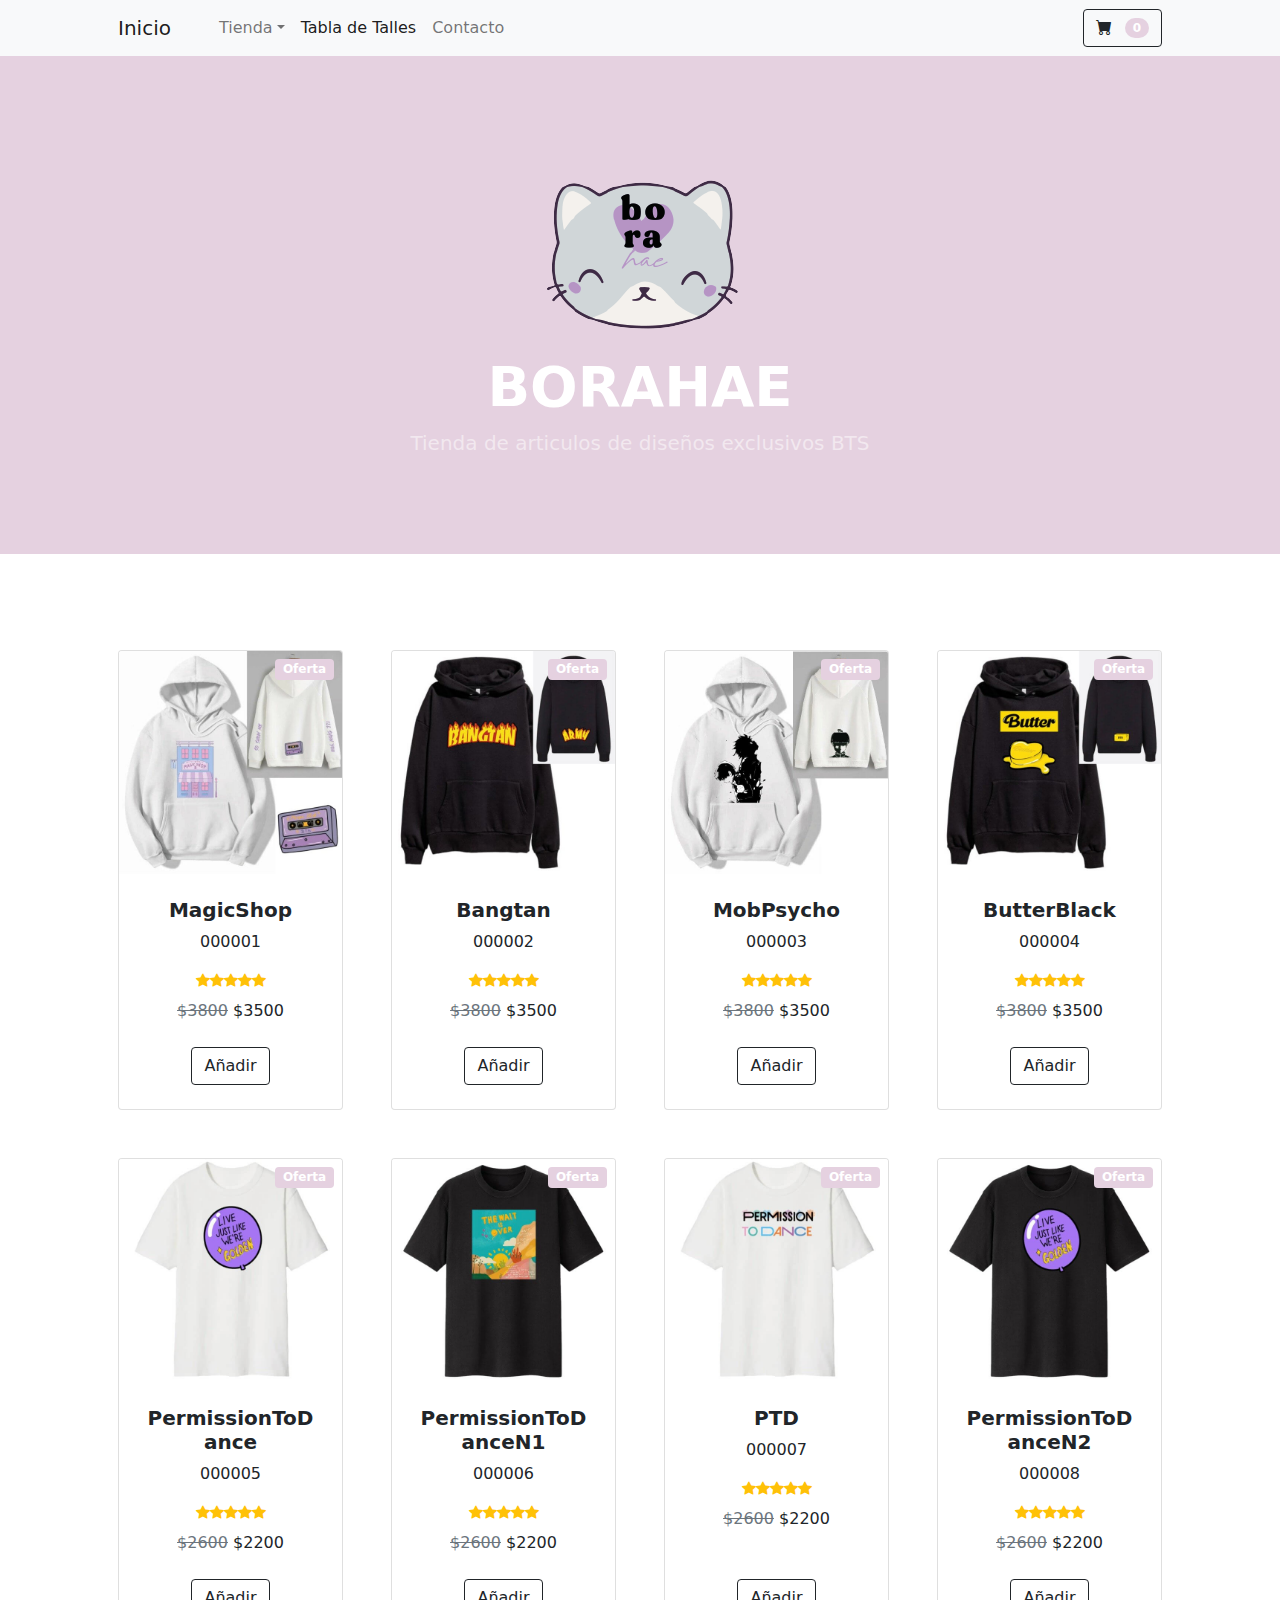
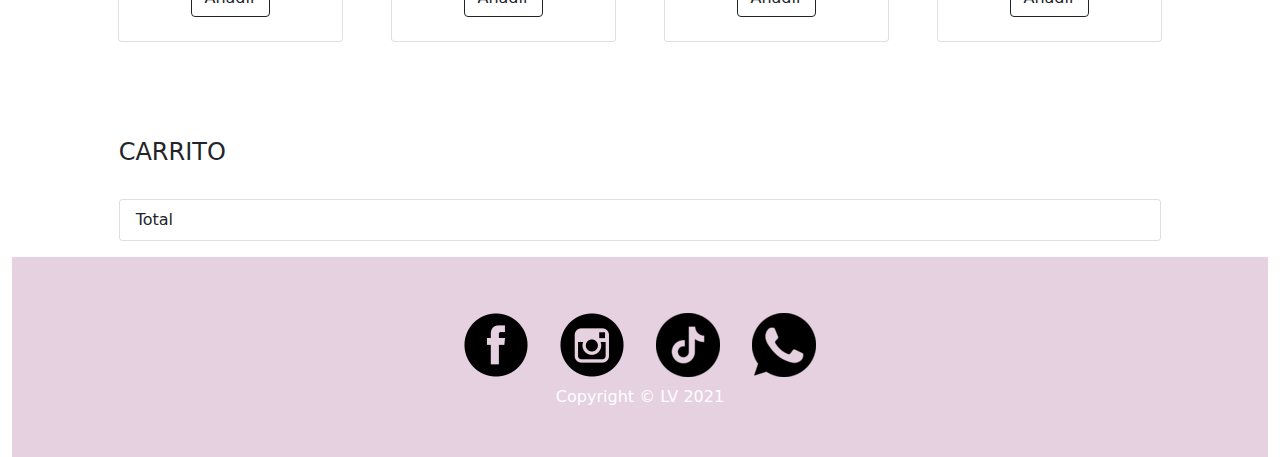
==== index.html @ a15b8973 "Add files via upload" ====
<!DOCTYPE html>
<html lang="en">
    <head>
        <meta charset="utf-8" />
        <meta name="viewport" content="width=device-width, initial-scale=1, shrink-to-fit=no" />
        <title>Tienda online de Borahae cba</title>
        <meta name="description" content="Esta es la tienda online de Borahae cba! Ingresá y conocé nuestra amplia variedad de productos.">
        <!-- Se incluira la url cuando este subida-->
        <meta property="og:url" content=""/>
        <meta property="og:type" content="website"/> 
        <meta property="og:title" content="Tienda online de Borahae cba"/>
        <meta property="og:description" content="Esta es la tienda online de Borahae cba! Ingresá y conocé nuestra amplia variedad de productos."/>
        <!-- Se incluira la url de imagen logo cuando este subida-->
        <meta property="og:image" content=""/>
        <meta name="keywords"  content="BTS, COREA, ARMY, KPOP">   
        <!-- Favicon-->
        <link rel="icon" type="image/x-icon" href="assets/favicon.ico" />
        <!-- Bootstrap icons-->
        <link href="https://cdn.jsdelivr.net/npm/bootstrap-icons@1.5.0/font/bootstrap-icons.css" rel="stylesheet" />
        <!-- Core theme CSS (includes Bootstrap)-->
        <link href="css/styles.css" rel="stylesheet" />
    </head>
    <body>
        <!-- Navigation-->
        <nav class="navbar navbar-expand-lg navbar-light bg-light">
            <div class="container px-4 px-lg-5">
                <a class="navbar-brand" href="index.html">Inicio</a>
                <button class="navbar-toggler" type="button" data-bs-toggle="collapse" data-bs-target="#navbarSupportedContent" aria-controls="navbarSupportedContent" aria-expanded="false" aria-label="Toggle navigation"><span class="navbar-toggler-icon"></span></button>
                <div class="collapse navbar-collapse" id="navbarSupportedContent">
                    <ul class="navbar-nav me-auto mb-2 mb-lg-0 ms-lg-4">
                        <li class="nav-item dropdown">
                            <a class="nav-link dropdown-toggle" id="navbarDropdown" href="#" role="button" data-bs-toggle="dropdown" aria-expanded="false">Tienda</a>
                            <ul class="dropdown-menu" aria-labelledby="navbarDropdown">
                                <li><a class="dropdown-item" href="pages/Productos.html">Todos los productos</a></li>
                                <li><hr class="dropdown-divider" /></li>
                                <li><a class="dropdown-item" href="pages/ProductosBuzos.html">Buzos/Hoodies</a></li>
                                <li><a class="dropdown-item" href="pages/ProductosRemeras.html">Remeras</a></li>
                            </ul>
                        </li>
                        <li class="nav-item"><a class="nav-link active" aria-current="page" href="pages/TablaTalles.html">Tabla de Talles</a></li>
                        <li class="nav-item"><a class="nav-link" href="pages/Contacto.html">Contacto</a></li>
                    </ul>
                    <form class="d-flex">
                        <button id="btnCarrito" class="btn btn-outline-dark boton-canasta">
                            <i class="bi-cart-fill me-1"></i>                           
                            <span id="iconCarrito" class="badge bg-dark text-white ms-1 rounded-pill">0</span>
                        </button>
                    </form>
                </div>
            </div>
        </nav>
        <!-- Header-->
        <header class="bg-dark py-5">
            <div class="container px-4 px-lg-5 my-5">
                <div class="text-center text-white">
                    <a href="index.html">
                        <img src="images/logo.png" class="img-fluid" alt="logo">						
                    </a>
					<h1 class="display-4 fw-bolder">BORAHAE</h1>
					<p class="lead fw-normal text-white-50 mb-0">Tienda de articulos de diseños exclusivos BTS</p>
                </div>                
            </div>                     
        </header>
        <!-- Section-->
        <section class="py-5">
            <div class="container px-4 px-lg-5 mt-5">
                <div id="divProductos" class="row gx-4 gx-lg-5 row-cols-2 row-cols-md-3 row-cols-xl-4 justify-content-center">
                </div>
            </div>             
        </section>

        <!-- Canasta -->
        <div class="canasta container-fluid" id="contenedor-general-canasta">
            <div class="row text-center justify-content-center">
                <div class="col-md-6 col-lg-10 order-md-last">
                    <h4 class="d-flex justify-content-between align-items-center mb-3">
                    <span class="text-dark">CARRITO</span>
                </h4>
                <ul id="listadoCarrito" class="list-group mb-3">                    
                </ul>
                <ul class="list-group mb-3">
                    <li class="list-group-item d-flex justify-content-between">
                        <span id="totalPagar">Total</span>
                        <strong></strong>
                    </li>
                </ul>
            </div>
        </div> 


        <!-- Footer-->
        <footer class="py-5 bg-dark">
            <div class="container">  
                <ul id="redSocial" class="nav justify-content-center">
                  </ul>           
            </div>
            <p class="m-0 text-center text-white">Copyright &copy; LV 2021</p>
        </footer>
        <!-- Bootstrap core JS-->

        <script src="https://cdn.jsdelivr.net/npm/bootstrap@5.0.2/dist/js/bootstrap.bundle.min.js"></script>
        <!--<script src="js/scripts.js"></script>-->
        <!--<script src="js/main.js"></script>-->


		<!-- Curso CoderJS-->
        <!--Link jquery-->
        <script src="https://code.jquery.com/jquery-3.6.0.min.js" integrity="sha256-/xUj+3OJU5yExlq6GSYGSHk7tPXikynS7ogEvDej/m4=" crossorigin="anonymous"></script>
        <!--Link js Propios-->
        <script src="js/carroProductos.js"></script>
        <script src="js/obtenerProductos.js"></script>
        <script src="js/obtenerRedes.js"></script>        
    </body>
</html>
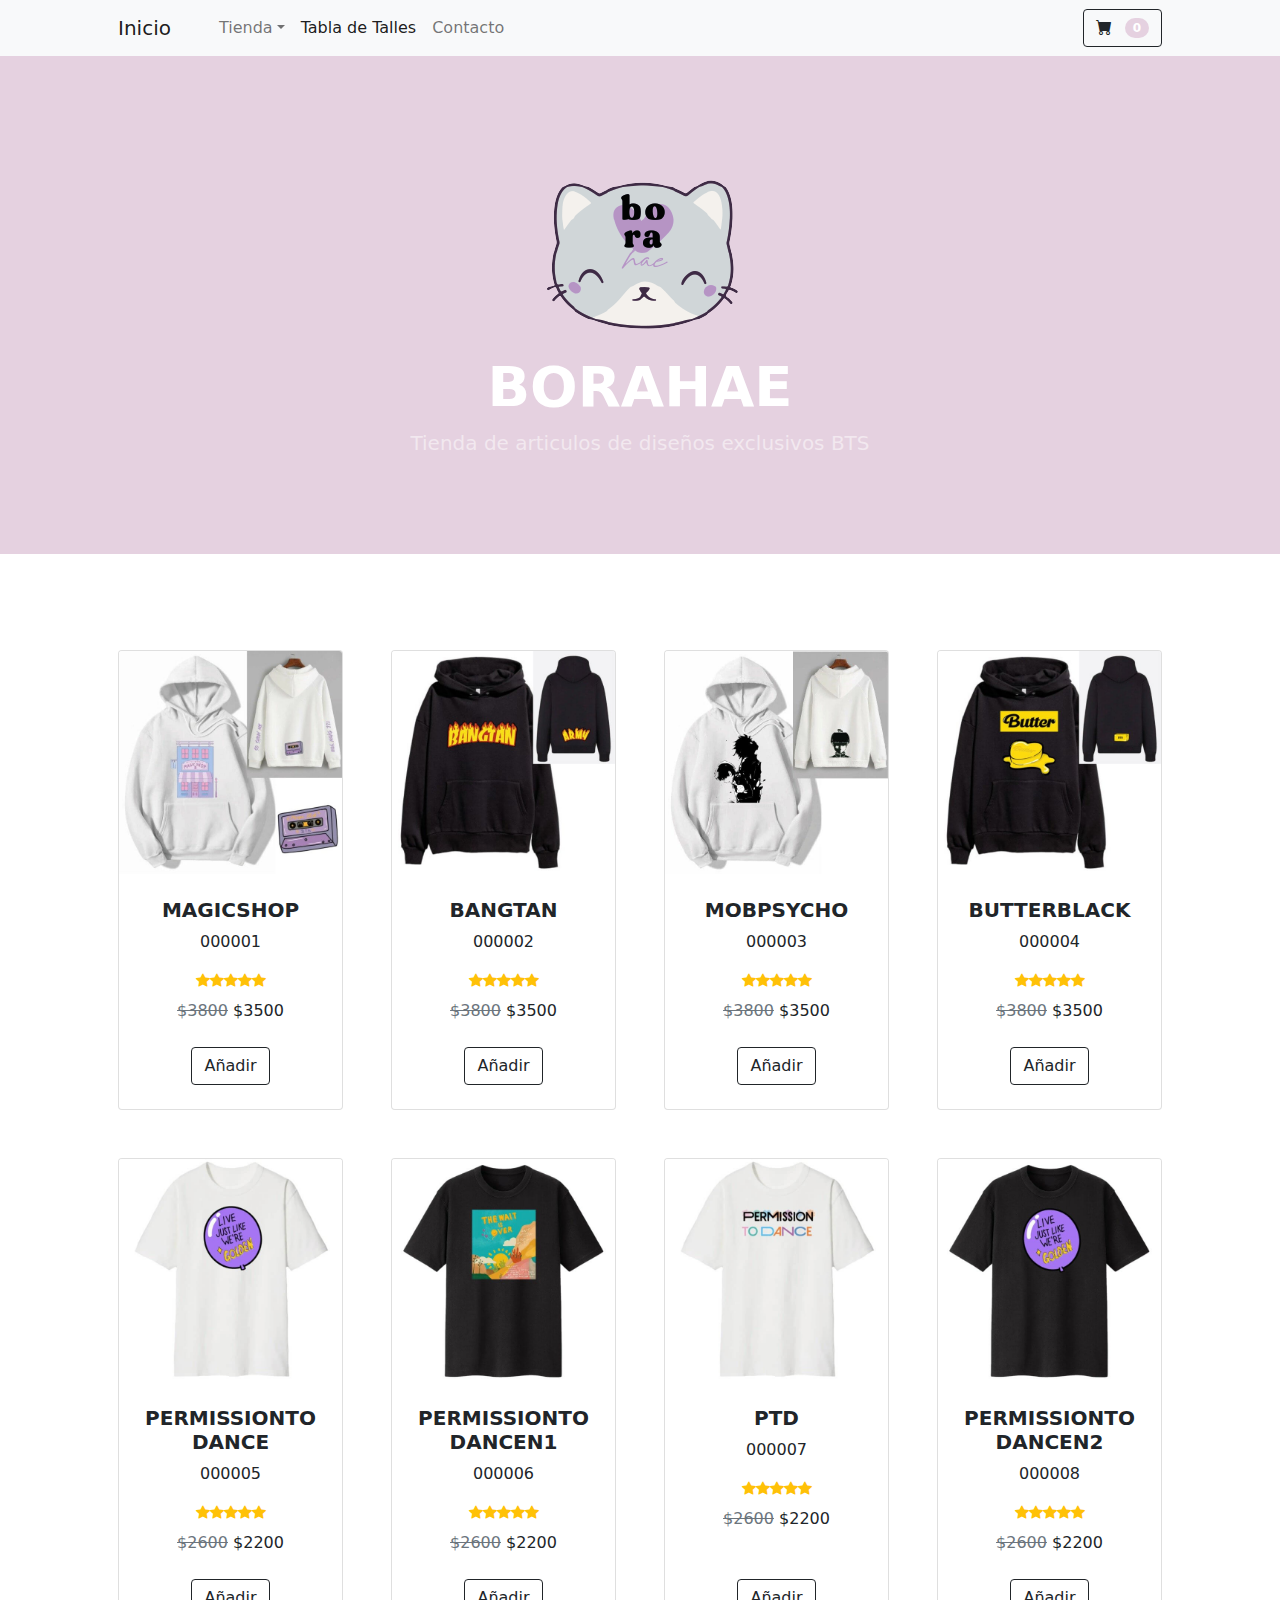
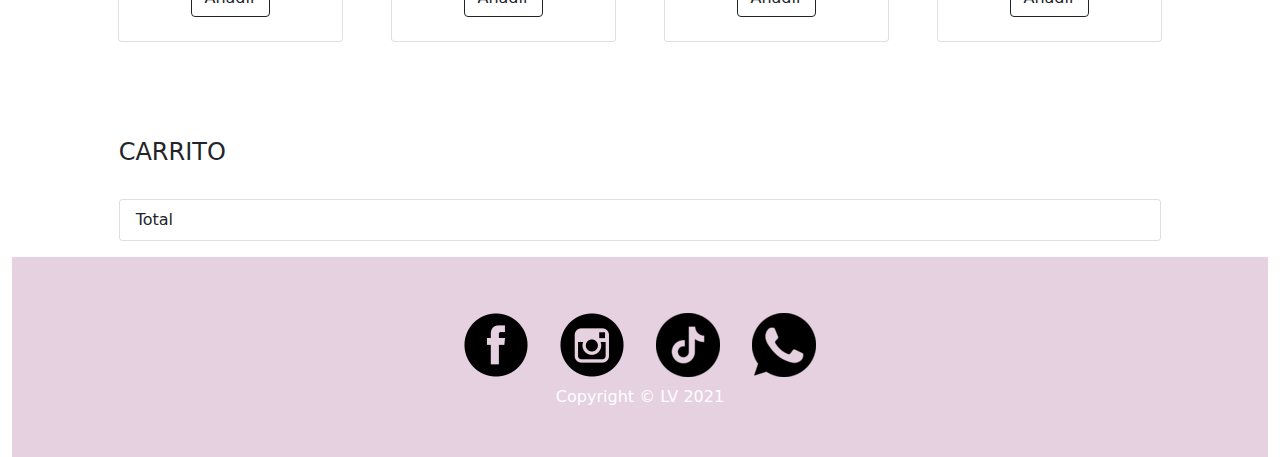
==== commit 7c56fd60: "Update index.html" ====
--- a/index.html
+++ b/index.html
@@ -111,4 +111,4 @@
         <script src="js/obtenerProductos.js"></script>
         <script src="js/obtenerRedes.js"></script>        
     </body>
-</html>+</html>
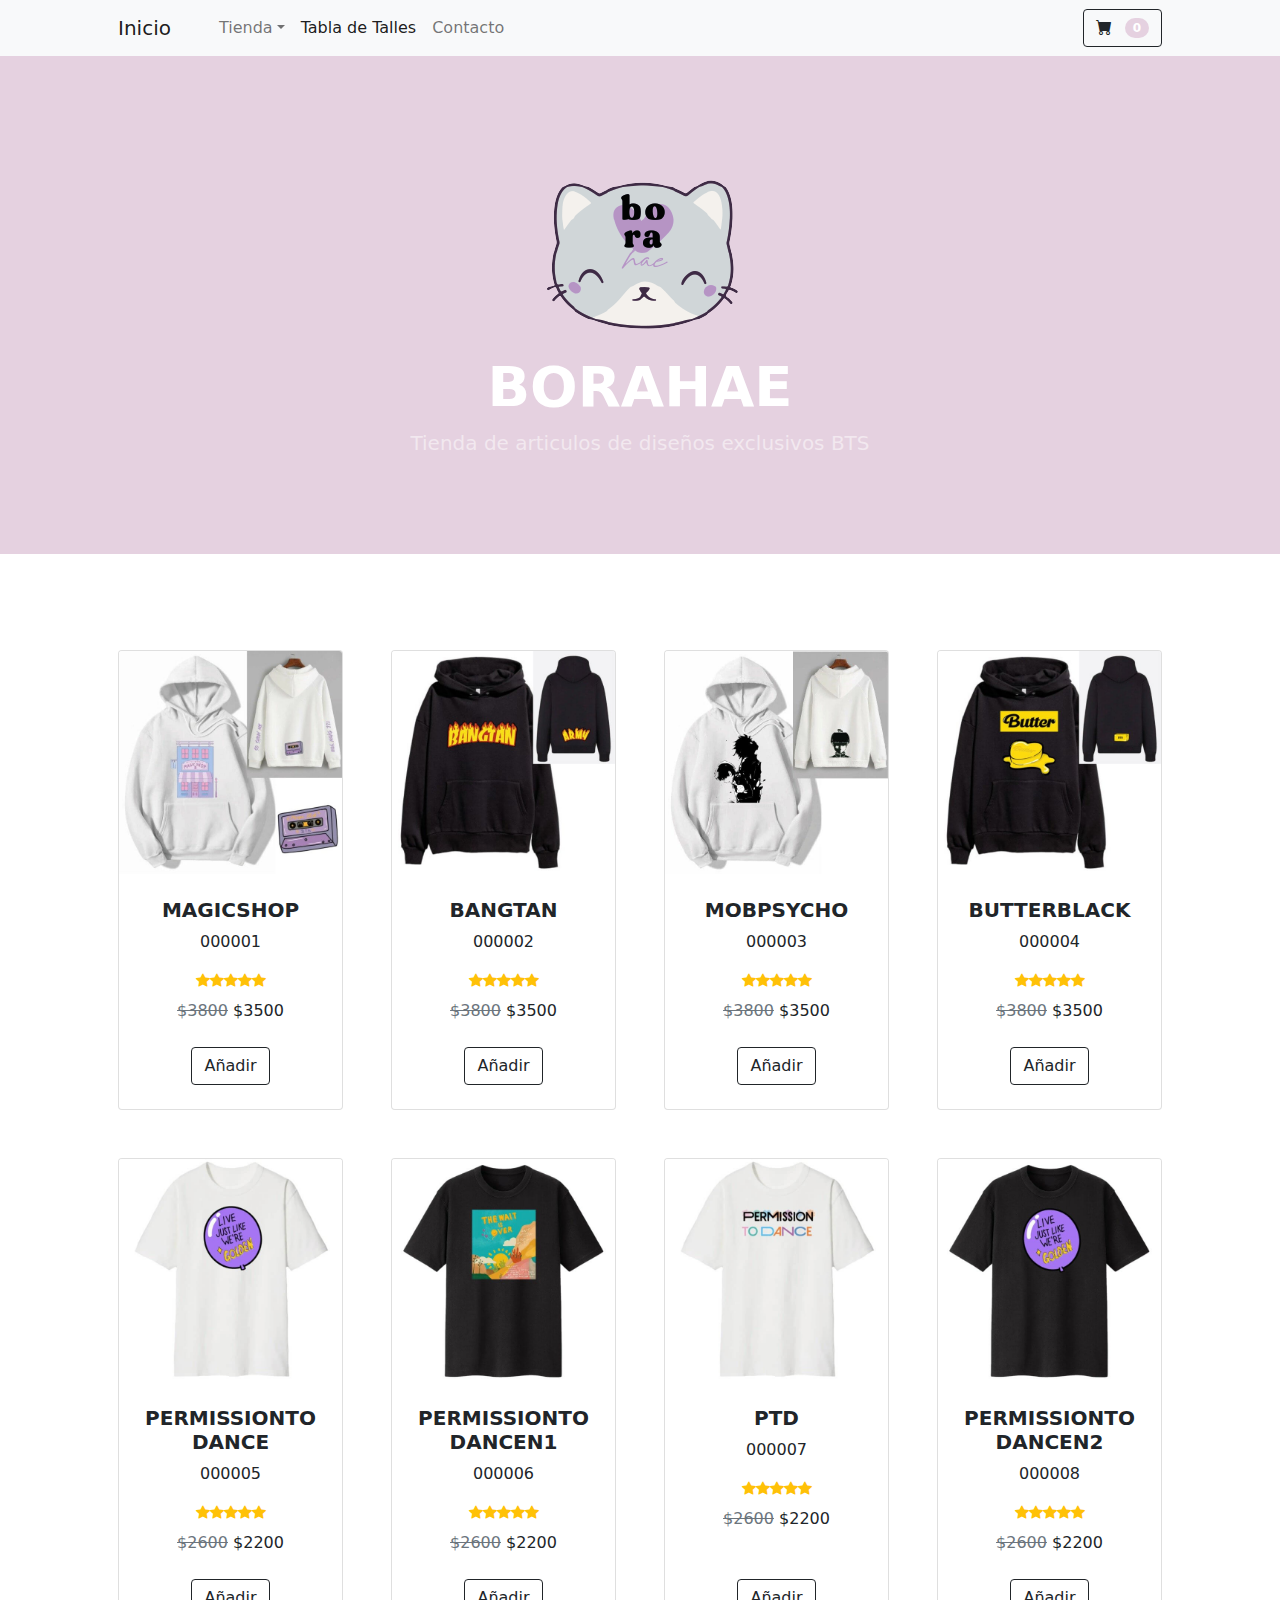
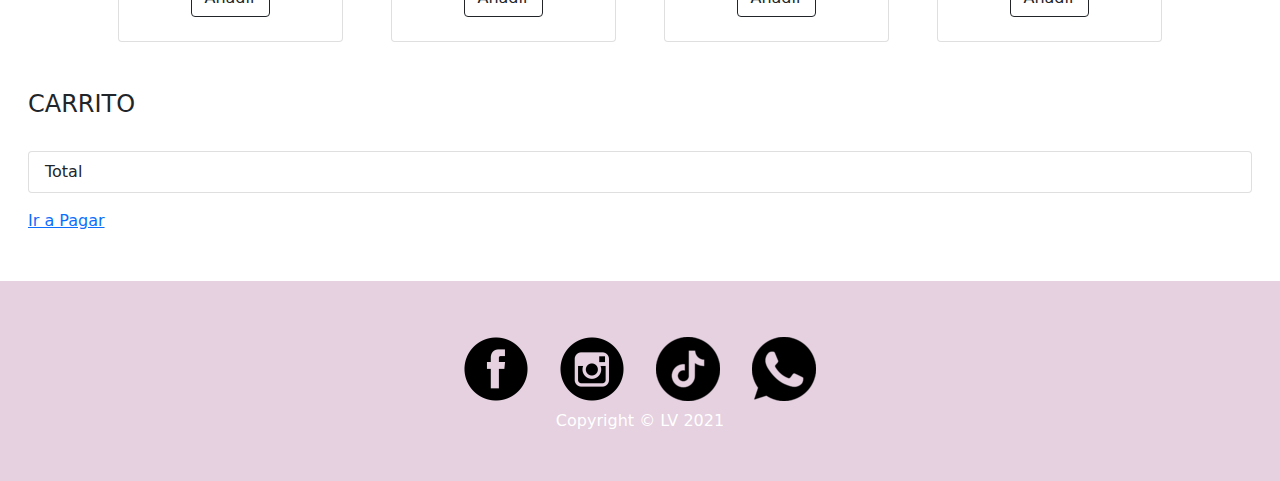
==== commit faeb2b92: "Update index.html" ====
--- a/index.html
+++ b/index.html
@@ -66,10 +66,32 @@
             <div class="container px-4 px-lg-5 mt-5">
                 <div id="divProductos" class="row gx-4 gx-lg-5 row-cols-2 row-cols-md-3 row-cols-xl-4 justify-content-center">
                 </div>
-            </div>             
+            </div>  
+		
+		<!-- Canasta -->
+        <div class="canasta container-fluid" id="contenedor-general-canasta">
+            <div class="row mx-1">
+                <div class="col order-md-last">
+                    <h4 class="d-flex justify-content-between align-items-center mb-3">
+                        <span class="text-dark">CARRITO</span>
+                    </h4>
+                    <ul id="listadoCarrito" class="list-group mb-3">
+                    
+                    </ul>
+                    <ul class="list-group mb-3">
+                        <li class="list-group-item d-flex justify-content-between">
+                            <span id="totalPagar">Total</span>
+                            <strong></strong>
+                        </li>
+                    </ul>
+                    <a href="checkout.html">Ir a Pagar</a>
+                </div>
+            </div>
+        </div>
+		
         </section>
 
-        <!-- Canasta -->
+        <!-- Canasta 
         <div class="canasta container-fluid" id="contenedor-general-canasta">
             <div class="row text-center justify-content-center">
                 <div class="col-md-6 col-lg-10 order-md-last">
@@ -85,8 +107,8 @@
                     </li>
                 </ul>
             </div>
-        </div> 
-
+        </div> -->
+		
 
         <!-- Footer-->
         <footer class="py-5 bg-dark">
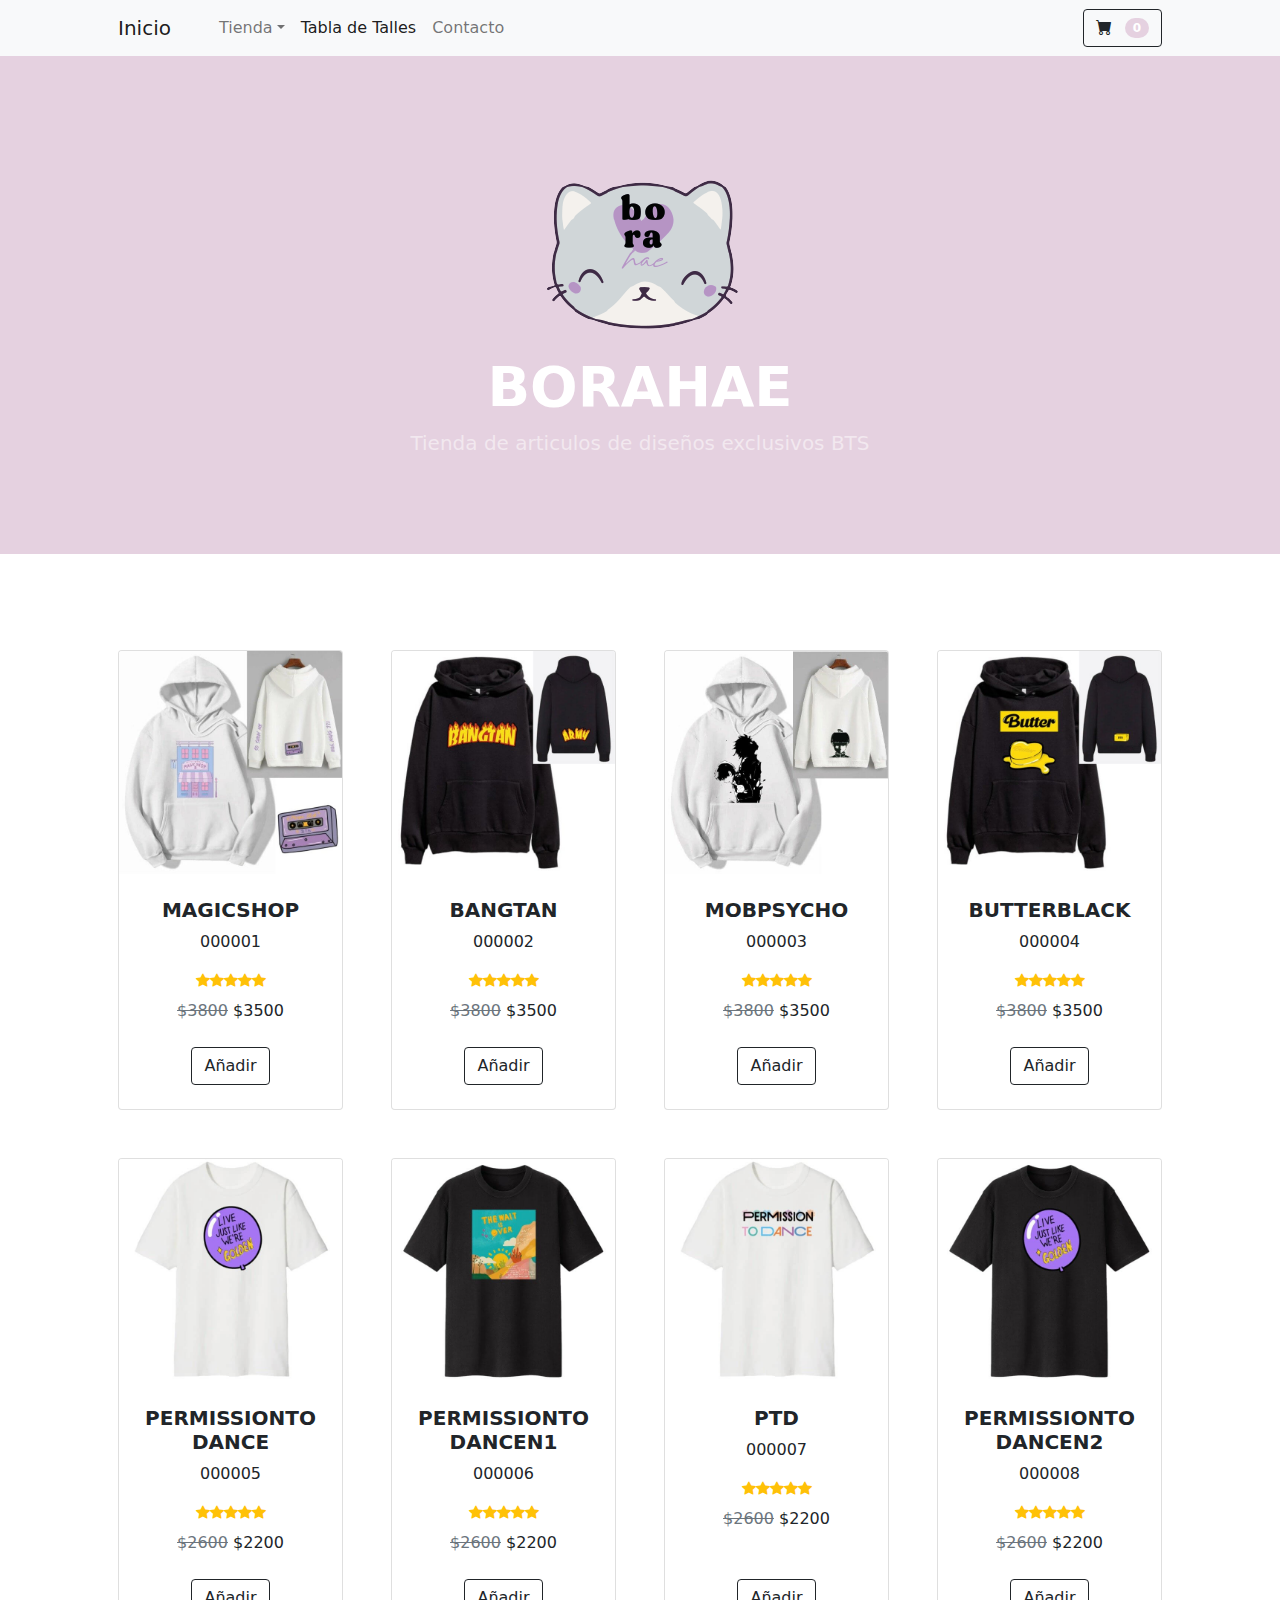
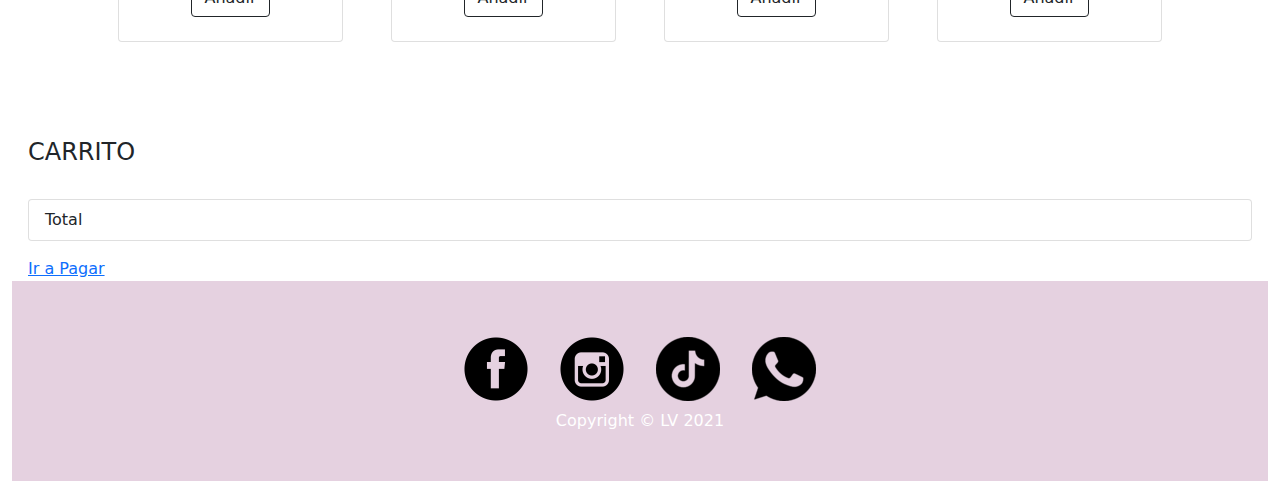
==== commit 984c233d: "Update index.html" ====
--- a/index.html
+++ b/index.html
@@ -66,9 +66,11 @@
             <div class="container px-4 px-lg-5 mt-5">
                 <div id="divProductos" class="row gx-4 gx-lg-5 row-cols-2 row-cols-md-3 row-cols-xl-4 justify-content-center">
                 </div>
-            </div>  
-		
-		<!-- Canasta -->
+            </div>  	
+        </div>		
+        </section>
+	
+	<!-- Canasta -->
         <div class="canasta container-fluid" id="contenedor-general-canasta">
             <div class="row mx-1">
                 <div class="col order-md-last">
@@ -87,9 +89,6 @@
                     <a href="checkout.html">Ir a Pagar</a>
                 </div>
             </div>
-        </div>
-		
-        </section>
 
         <!-- Canasta 
         <div class="canasta container-fluid" id="contenedor-general-canasta">
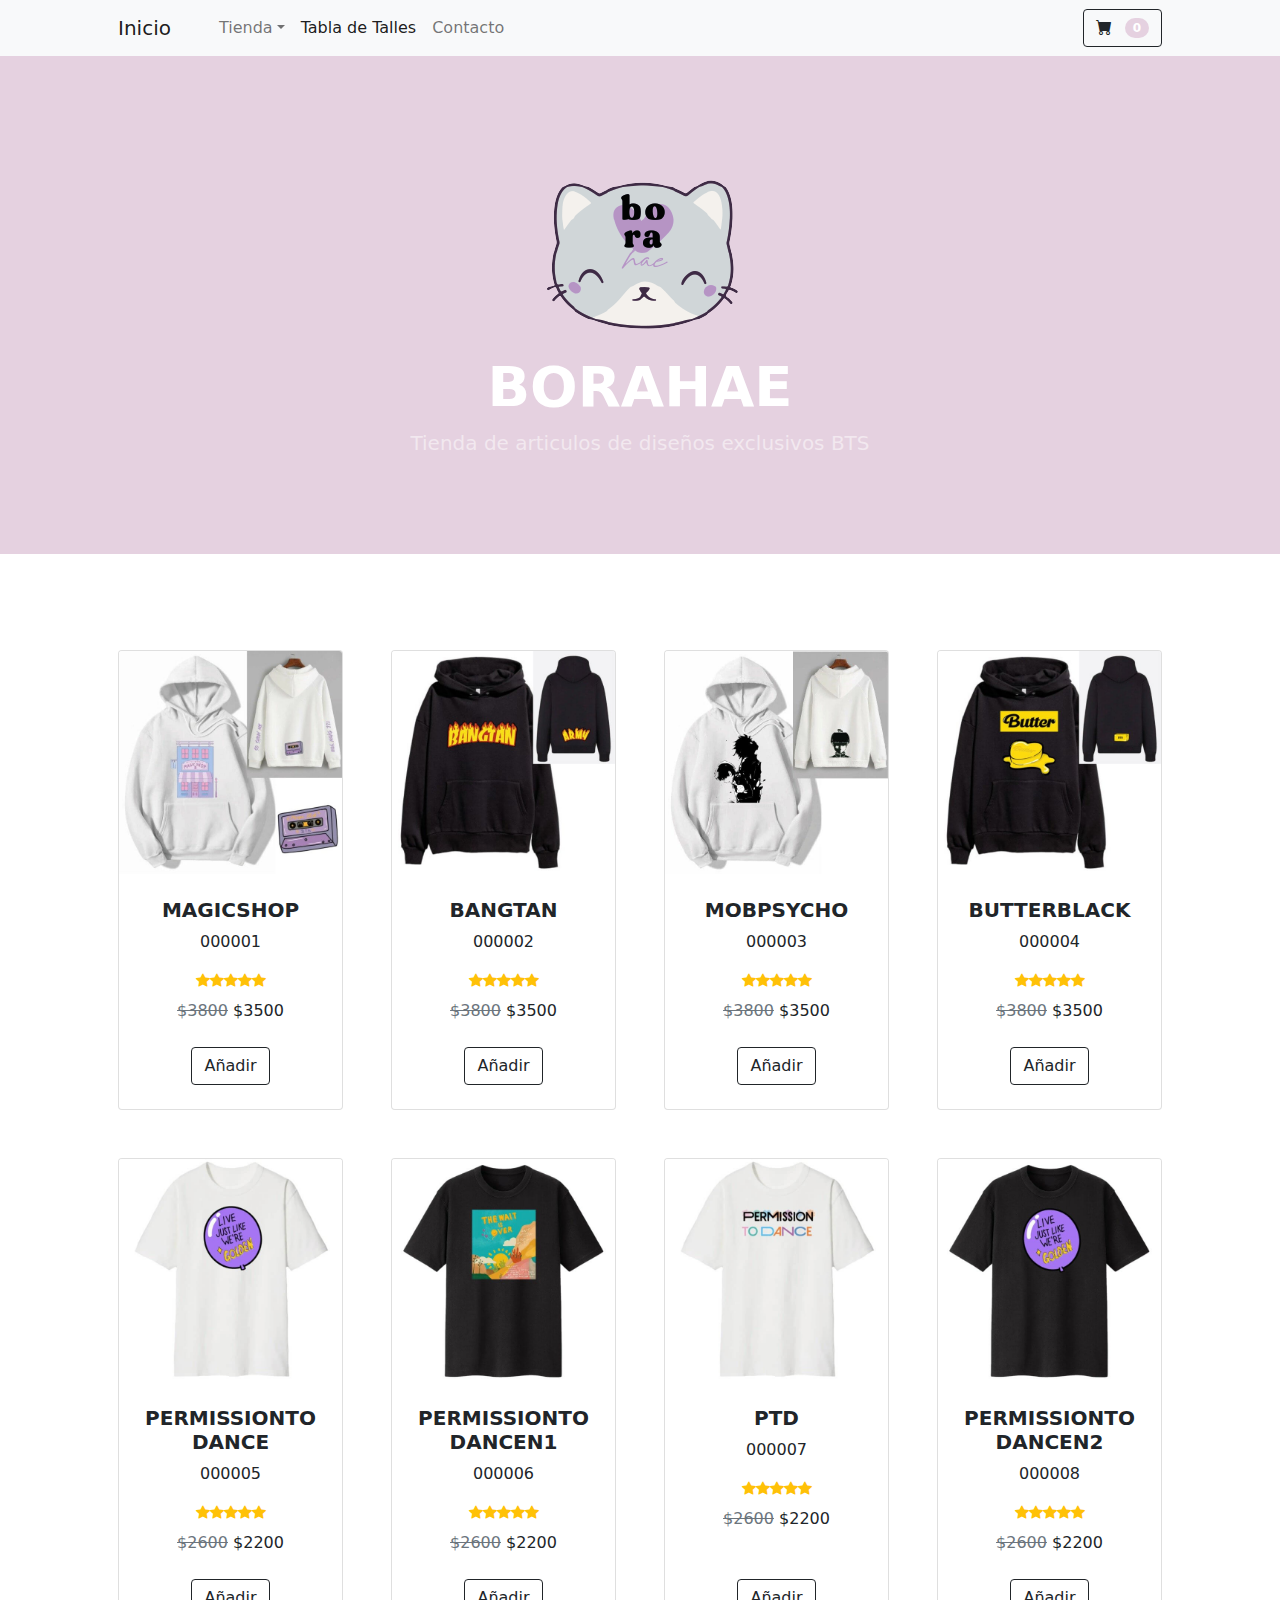
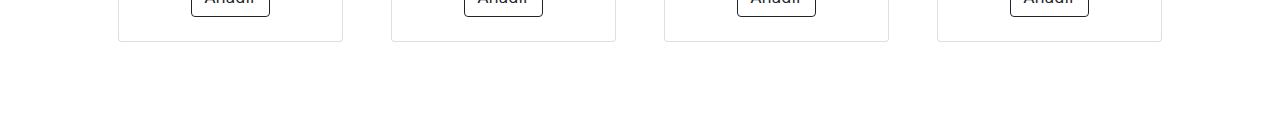
==== commit c98da01f: "Update index.html" ====
--- a/index.html
+++ b/index.html
@@ -70,27 +70,9 @@
         </div>		
         </section>
 	
-	<!-- Canasta -->
-        <div class="canasta container-fluid" id="contenedor-general-canasta">
-            <div class="row mx-1">
-                <div class="col order-md-last">
-                    <h4 class="d-flex justify-content-between align-items-center mb-3">
-                        <span class="text-dark">CARRITO</span>
-                    </h4>
-                    <ul id="listadoCarrito" class="list-group mb-3">
-                    
-                    </ul>
-                    <ul class="list-group mb-3">
-                        <li class="list-group-item d-flex justify-content-between">
-                            <span id="totalPagar">Total</span>
-                            <strong></strong>
-                        </li>
-                    </ul>
-                    <a href="checkout.html">Ir a Pagar</a>
-                </div>
-            </div>
+	
 
-        <!-- Canasta 
+        <!-- Canasta -->
         <div class="canasta container-fluid" id="contenedor-general-canasta">
             <div class="row text-center justify-content-center">
                 <div class="col-md-6 col-lg-10 order-md-last">
@@ -106,7 +88,7 @@
                     </li>
                 </ul>
             </div>
-        </div> -->
+        </div> 
 		
 
         <!-- Footer-->
